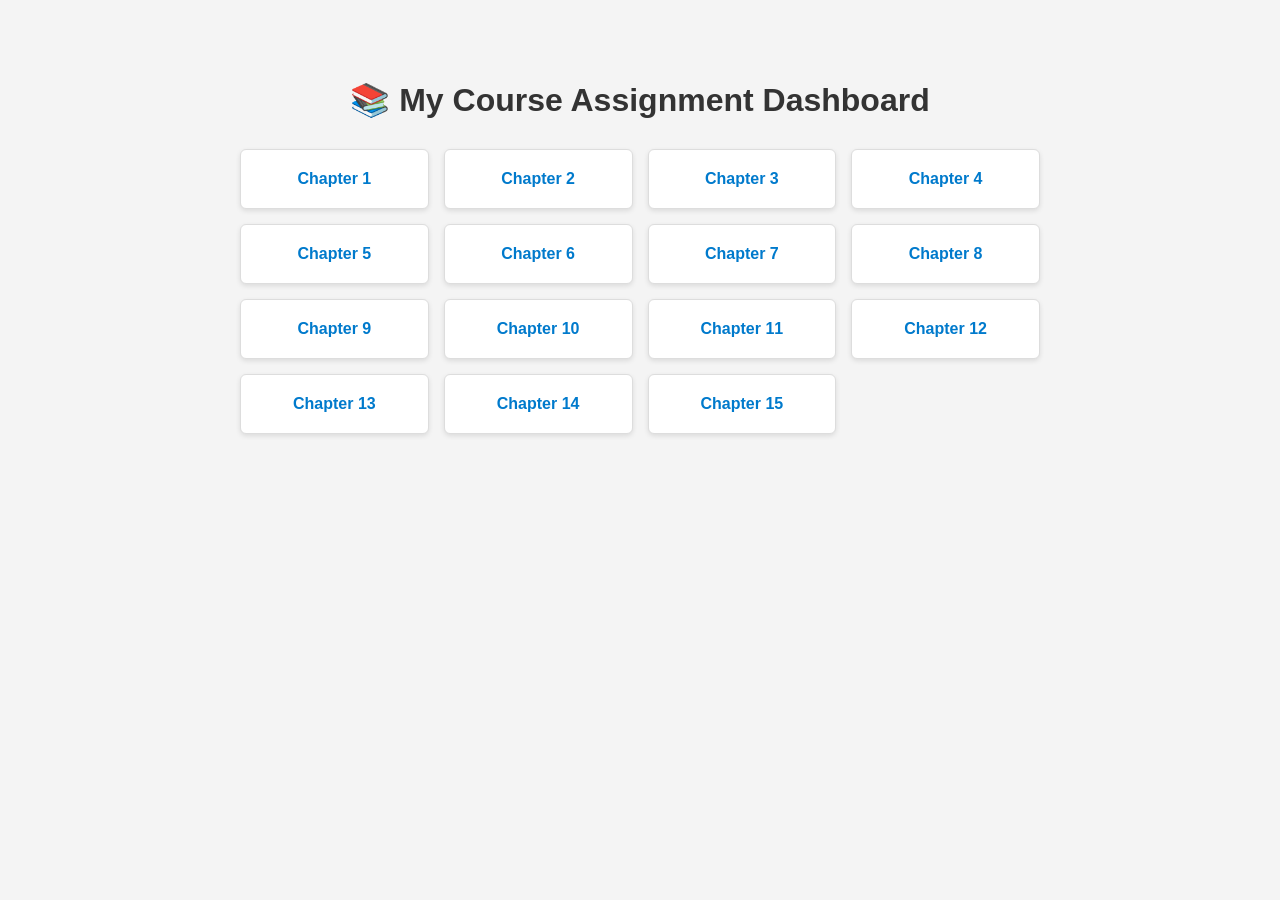
==== index.html @ 6ed0c45c "initial course layout" ====
<!DOCTYPE html>
<html lang="en">
<head>
<meta charset="UTF-8">
<meta name="viewport" content="width=device-width, initial-scale=1.0">
<title>Web Development Course Dashboard</title>
<style>
body { font-family: sans-serif; background-color: #f4f4f4; max-width: 800px; margin: 40px auto; padding: 20px; }
h1 { text-align: center; color: #333; }
.grid { display: grid; grid-template-columns: repeat(auto-fill, minmax(150px, 1fr)); gap: 15px; margin-top: 30px; }
.card { background: white; padding: 20px; text-align: center; border-radius: 6px; box-shadow: 0 2px 5px rgba(0,0,0,0.1); text-decoration: none; color: #007acc; font-weight: bold; border: 1px solid #ddd; transition: background 0.2s, color 0.2s; }
.card:hover { background-color: #007acc; color: white; }
</style>
</head>
<body>
<h1>📚 My Course Assignment Dashboard</h1>
<div class="grid">
<a class="card" href="ch01/index.html">Chapter 1</a>
<a class="card" href="ch02/index.html">Chapter 2</a>
<a class="card" href="ch03/index.html">Chapter 3</a>
<a class="card" href="ch04/index.html">Chapter 4</a>
<a class="card" href="ch05/index.html">Chapter 5</a>
<a class="card" href="ch06/index.html">Chapter 6</a>
<a class="card" href="ch07/index.html">Chapter 7</a>
<a class="card" href="ch08/index.html">Chapter 8</a>
<a class="card" href="ch09/index.html">Chapter 9</a>
<a class="card" href="ch10/index.html">Chapter 10</a>
<a class="card" href="ch11/index.html">Chapter 11</a>
<a class="card" href="ch12/index.html">Chapter 12</a>
<a class="card" href="ch13/index.html">Chapter 13</a>
<a class="card" href="ch14/index.html">Chapter 14</a>
<a class="card" href="ch15/index.html">Chapter 15</a>
</div>
</body>
</html>
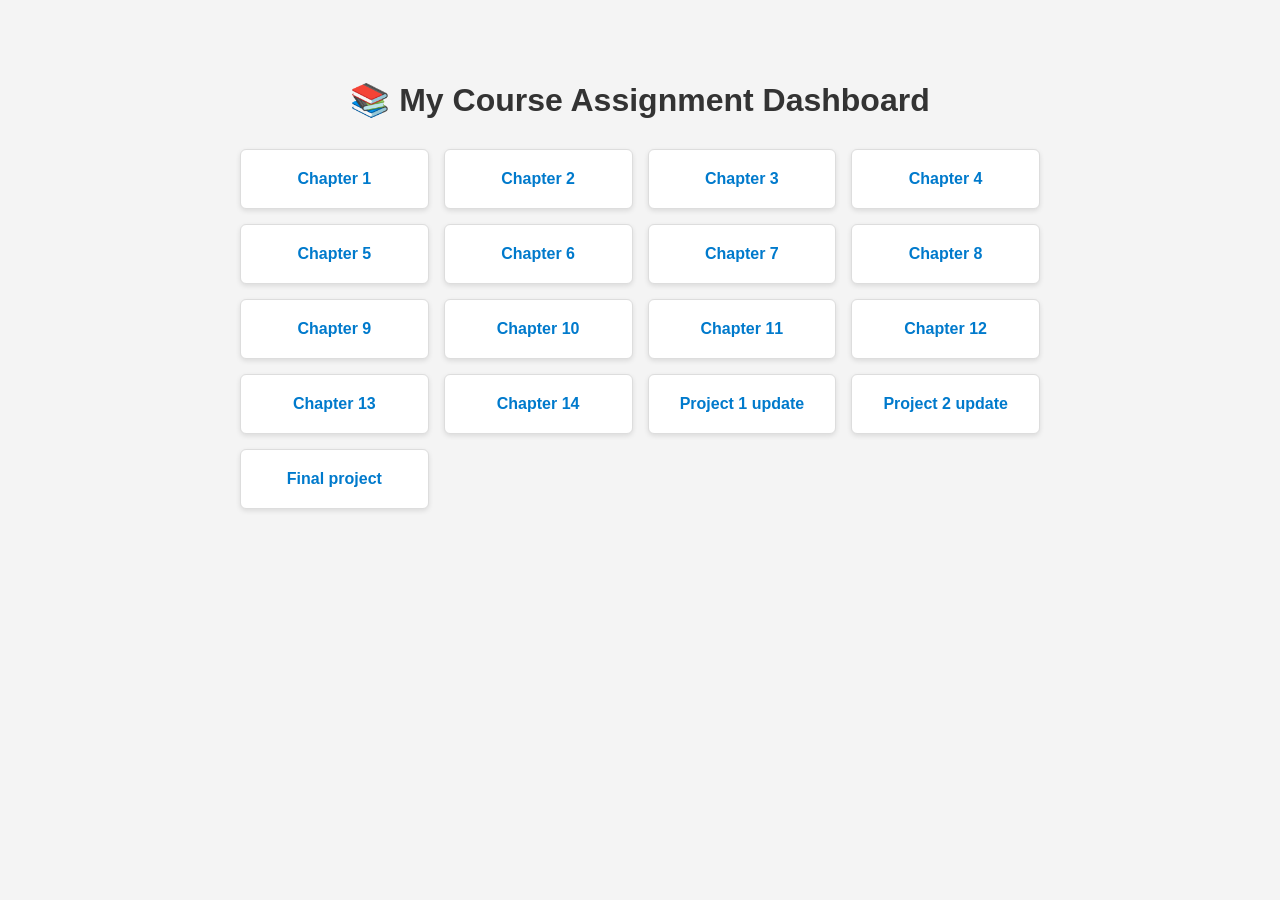
==== commit a1b55c54: "add project updates, remove ch15" ====
--- a/index.html
+++ b/index.html
@@ -29,7 +29,9 @@
 <a class="card" href="ch12/index.html">Chapter 12</a>
 <a class="card" href="ch13/index.html">Chapter 13</a>
 <a class="card" href="ch14/index.html">Chapter 14</a>
-<a class="card" href="ch15/index.html">Chapter 15</a>
+<a class="card" href="update 1/index.html">Project  1 update</a>
+<a class="card" href="update 2/index.html">Project 2 update</a>
+<a class="card" href="update final/index.html">Final project </a>
 </div>
 </body>
 </html>
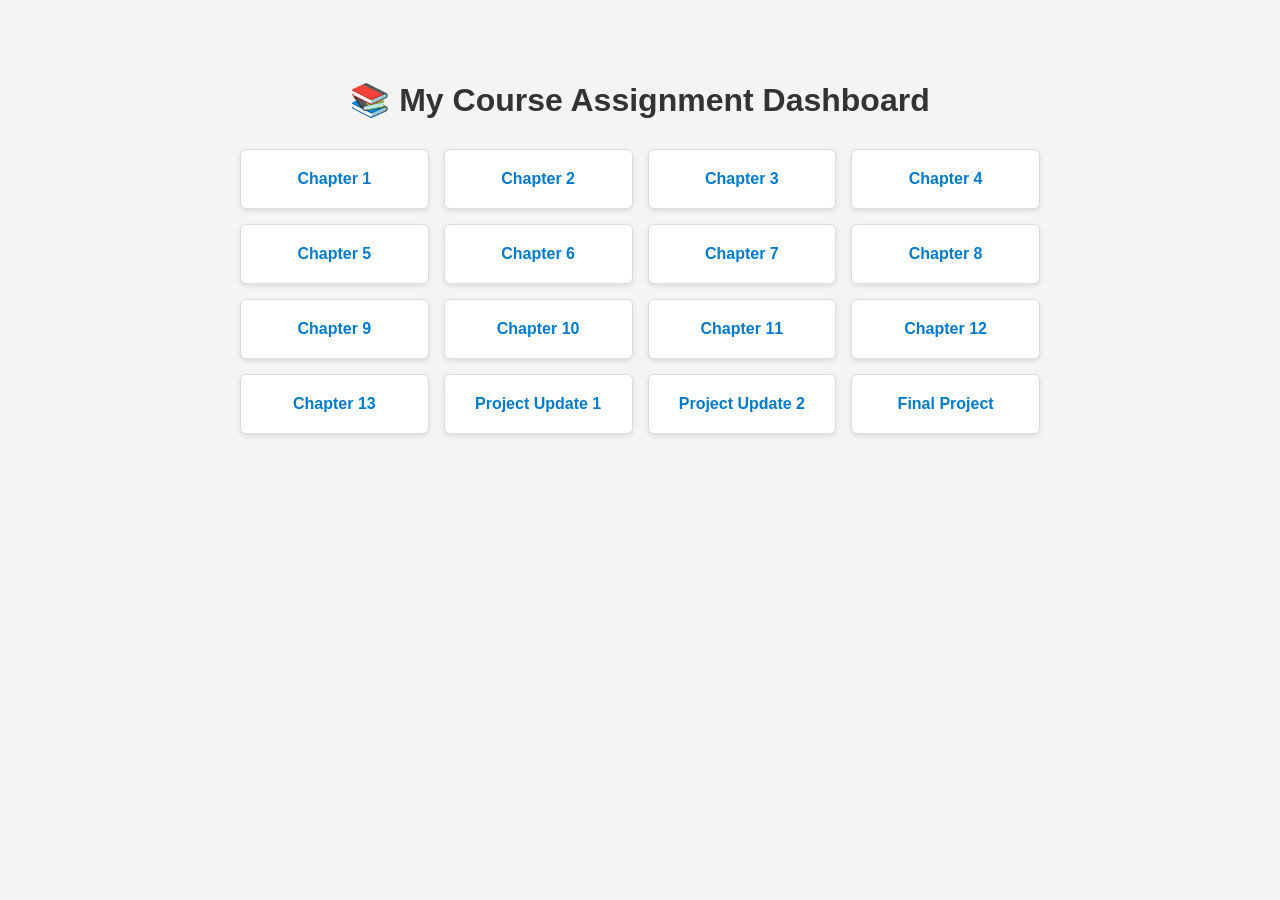
==== commit 1a9ee383: "add project updates, remove ch15" ====
--- a/index.html
+++ b/index.html
@@ -28,10 +28,9 @@
 <a class="card" href="ch11/index.html">Chapter 11</a>
 <a class="card" href="ch12/index.html">Chapter 12</a>
 <a class="card" href="ch13/index.html">Chapter 13</a>
-<a class="card" href="ch14/index.html">Chapter 14</a>
-<a class="card" href="update 1/index.html">Project  1 update</a>
-<a class="card" href="update 2/index.html">Project 2 update</a>
-<a class="card" href="update final/index.html">Final project </a>
+<a class="card" href="project-update-1/index.html">Project Update 1</a>
+<a class="card" href="project-update-2/index.html">Project Update 2</a>
+<a class="card" href="final-project/index.html">Final Project</a>
 </div>
 </body>
 </html>
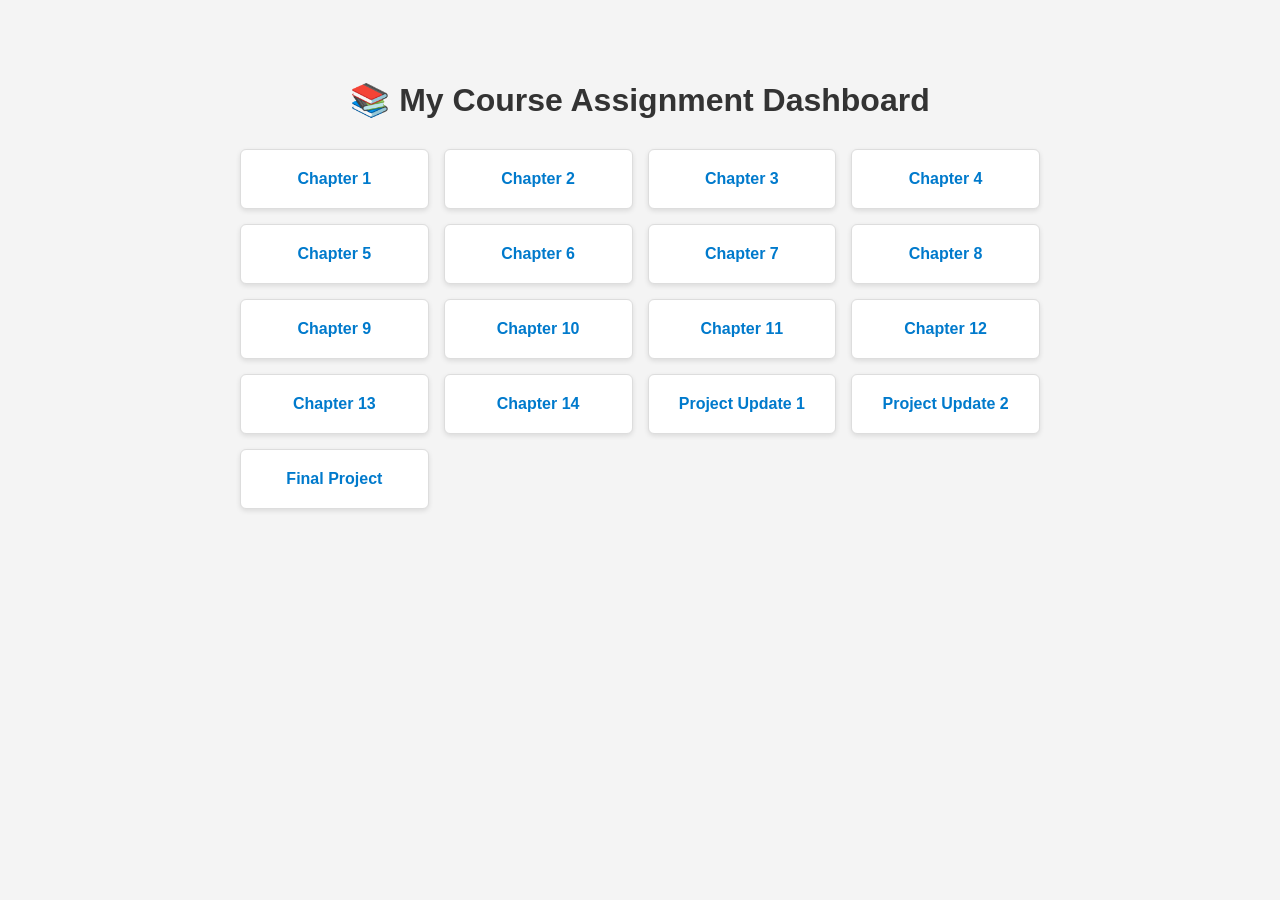
==== commit ec0940dd: "add chapter 14 card" ====
--- a/index.html
+++ b/index.html
@@ -28,6 +28,7 @@
 <a class="card" href="ch11/index.html">Chapter 11</a>
 <a class="card" href="ch12/index.html">Chapter 12</a>
 <a class="card" href="ch13/index.html">Chapter 13</a>
+<a class="card" href="ch14/index.html">Chapter 14</a>
 <a class="card" href="project-update-1/index.html">Project Update 1</a>
 <a class="card" href="project-update-2/index.html">Project Update 2</a>
 <a class="card" href="final-project/index.html">Final Project</a>
